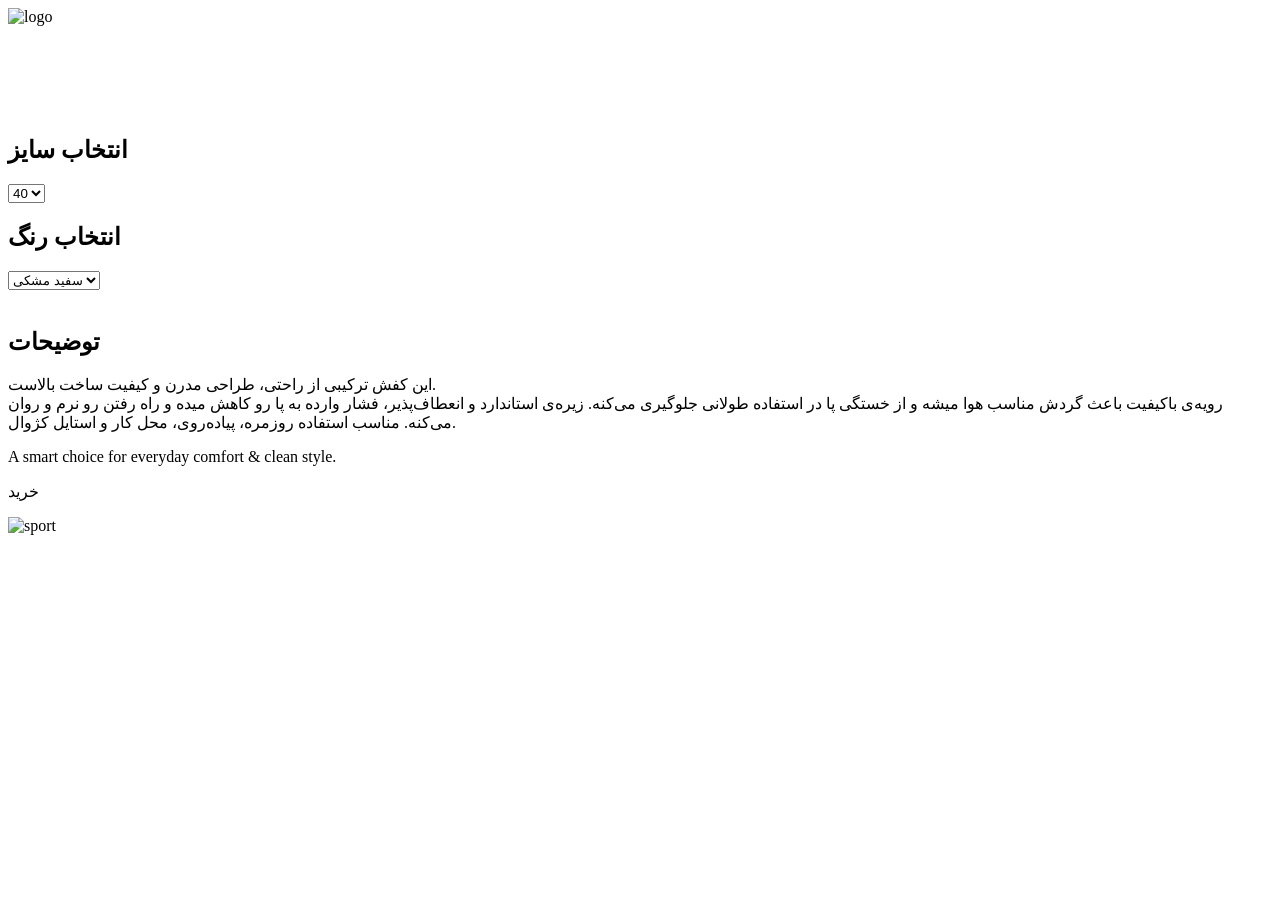
==== page2 - addidas.html @ 6979bb12 "Add files via upload" ====
<!DOCTYPE html>
<html lang="en">

    <meta charset="UTF-8">
    <meta name="viewport" content="width=device-width, initial-scale=1.0">
    <link rel="stylesheet" href="Assets/page2.css">
    <title>page2</title>
</head>

<body>
    <div class="main">
        <div class="header">
            <div class="cantainer">
                <div class="logo"><img src="/next-step-project/Img/logo.png" alt="logo"></div>
                <div class="right-icons">
                    <a href="/next-step-project/page3.html"><img src="/next-step-project/Img/info.png" alt=""></a>
                   <a href="/next-step-project/page2.html"><img src="/next-step-project/Img/shopping-cart.png" alt=""></a> 
                   <a href="/next-step-project/page1.html"> <img src="/next-step-project/Img/home.png" alt=""></a>
                </div>
            </div>
        </div>
        <br><br><br><br>
        <div class="content">
            <div class="cantainer">
                <div class="sel">
                    <h2> انتخاب سایز</h2>
                    <select>
                        <option selected>40</option>
                        <option>41</option>
                        <option>42</option>
                        <option>43</option>
                    </select>
                </div>
                <div class="sel-one">
                    <h2> انتخاب رنگ</h2>
                    <select>
                        <option selected>سفید مشکی</option>
                        <option>سفید قرمز</option>
                        <option>سفید آبی</option>
                        <option>سفید کرم</option>
                    </select>
                </div>
                <br>
                <h2>توضیحات</h2>
                <p class="text-info">
                    این کفش ترکیبی از راحتی، طراحی مدرن و کیفیت ساخت بالاست.<br>
                    رویه‌ی باکیفیت باعث گردش مناسب هوا میشه و از خستگی پا در استفاده طولانی جلوگیری می‌کنه. زیره‌ی
                    استاندارد و انعطاف‌پذیر، فشار وارده به پا رو کاهش میده و راه رفتن رو نرم و روان می‌کنه.
                    مناسب استفاده روزمره، پیاده‌روی، محل کار و استایل کژوال.
                </p>
                <span>A smart choice for everyday comfort & clean style.</span>
                <div class="btnsabt">
                    <p class="btn-text"> خرید</p>
                </div>
            </div>
            <div class="pic">
                <img src="/next-step-project/Img/adidas-s.png" alt="sport">
            </div>
        </div>
    </div>
</body>

</html>
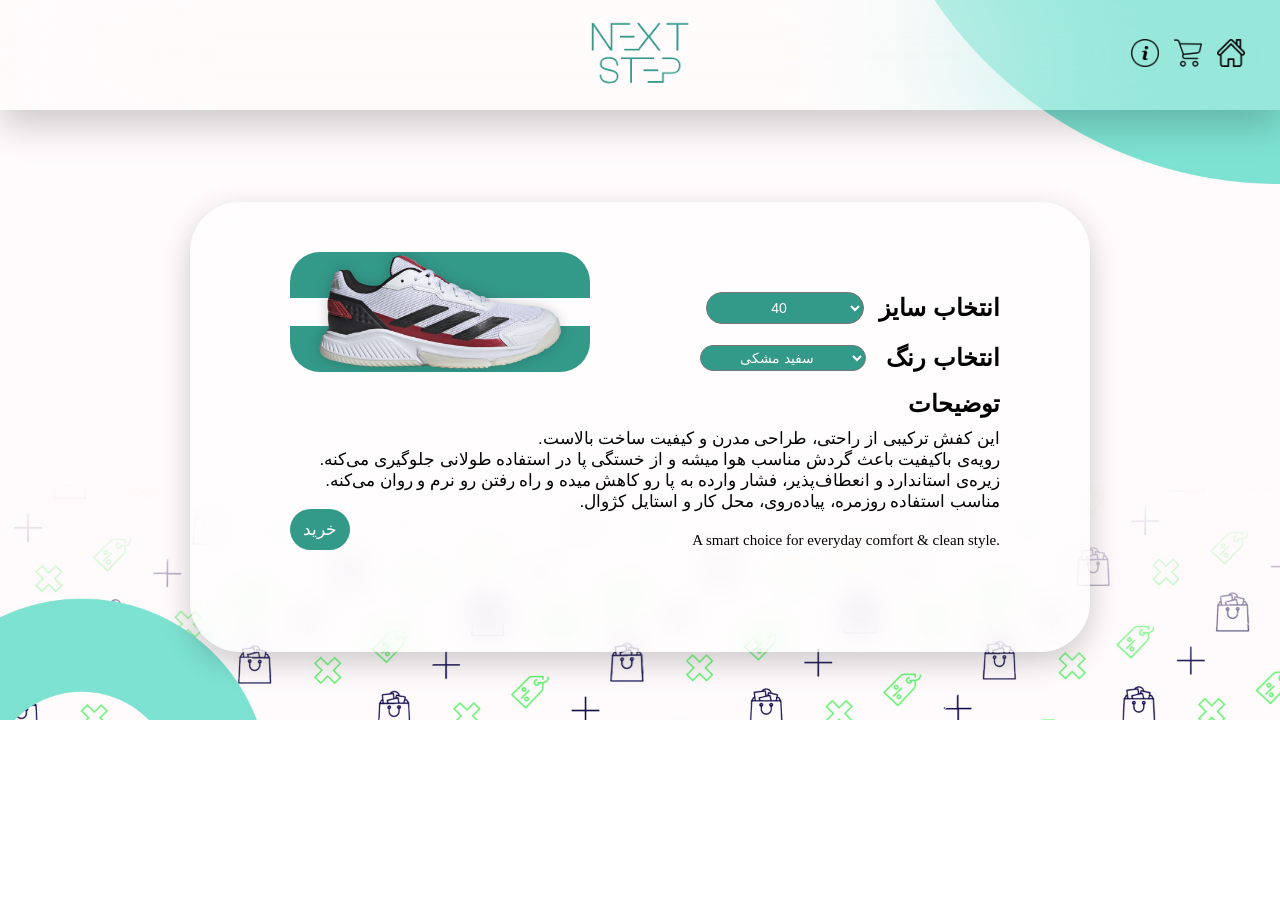
==== commit fa69e2b1: "Add files via upload" ====
--- a/page2 - addidas.html
+++ b/page2 - addidas.html
@@ -1,63 +1,63 @@
-<!DOCTYPE html>
-<html lang="en">
-
-    <meta charset="UTF-8">
-    <meta name="viewport" content="width=device-width, initial-scale=1.0">
-    <link rel="stylesheet" href="Assets/page2.css">
-    <title>page2</title>
-</head>
-
-<body>
-    <div class="main">
-        <div class="header">
-            <div class="cantainer">
-                <div class="logo"><img src="/next-step-project/Img/logo.png" alt="logo"></div>
-                <div class="right-icons">
-                    <a href="/next-step-project/page3.html"><img src="/next-step-project/Img/info.png" alt=""></a>
-                   <a href="/next-step-project/page2.html"><img src="/next-step-project/Img/shopping-cart.png" alt=""></a> 
-                   <a href="/next-step-project/page1.html"> <img src="/next-step-project/Img/home.png" alt=""></a>
-                </div>
-            </div>
-        </div>
-        <br><br><br><br>
-        <div class="content">
-            <div class="cantainer">
-                <div class="sel">
-                    <h2> انتخاب سایز</h2>
-                    <select>
-                        <option selected>40</option>
-                        <option>41</option>
-                        <option>42</option>
-                        <option>43</option>
-                    </select>
-                </div>
-                <div class="sel-one">
-                    <h2> انتخاب رنگ</h2>
-                    <select>
-                        <option selected>سفید مشکی</option>
-                        <option>سفید قرمز</option>
-                        <option>سفید آبی</option>
-                        <option>سفید کرم</option>
-                    </select>
-                </div>
-                <br>
-                <h2>توضیحات</h2>
-                <p class="text-info">
-                    این کفش ترکیبی از راحتی، طراحی مدرن و کیفیت ساخت بالاست.<br>
-                    رویه‌ی باکیفیت باعث گردش مناسب هوا میشه و از خستگی پا در استفاده طولانی جلوگیری می‌کنه. زیره‌ی
-                    استاندارد و انعطاف‌پذیر، فشار وارده به پا رو کاهش میده و راه رفتن رو نرم و روان می‌کنه.
-                    مناسب استفاده روزمره، پیاده‌روی، محل کار و استایل کژوال.
-                </p>
-                <span>A smart choice for everyday comfort & clean style.</span>
-                <div class="btnsabt">
-                    <p class="btn-text"> خرید</p>
-                </div>
-            </div>
-            <div class="pic">
-                <img src="/next-step-project/Img/adidas-s.png" alt="sport">
-            </div>
-        </div>
-    </div>
-</body>
-
+<!DOCTYPE html>
+<html lang="en">
+
+    <meta charset="UTF-8">
+    <meta name="viewport" content="width=device-width, initial-scale=1.0">
+    <link rel="stylesheet" href="Assets/page2.css">
+    <title>page2</title>
+</head>
+
+<body>
+    <div class="main">
+        <div class="header">
+            <div class="cantainer">
+                <div class="logo"><img src="Img/logo.png" alt="logo"></div>
+                <div class="right-icons">
+                    <a href="page3.html"><img src="Img/info.png" alt=""></a>
+                   <a href="page2.html"><img src="Img/shopping-cart.png" alt=""></a> 
+                   <a href="index.html"> <img src="Img/home.png" alt=""></a>
+                </div>
+            </div>
+        </div>
+        <br><br><br><br>
+        <div class="content">
+            <div class="cantainer">
+                <div class="sel">
+                    <h2> انتخاب سایز</h2>
+                    <select>
+                        <option selected>40</option>
+                        <option>41</option>
+                        <option>42</option>
+                        <option>43</option>
+                    </select>
+                </div>
+                <div class="sel-one">
+                    <h2> انتخاب رنگ</h2>
+                    <select>
+                        <option selected>سفید مشکی</option>
+                        <option>سفید قرمز</option>
+                        <option>سفید آبی</option>
+                        <option>سفید کرم</option>
+                    </select>
+                </div>
+                <br>
+                <h2>توضیحات</h2>
+                <p class="text-info">
+                    این کفش ترکیبی از راحتی، طراحی مدرن و کیفیت ساخت بالاست.<br>
+                    رویه‌ی باکیفیت باعث گردش مناسب هوا میشه و از خستگی پا در استفاده طولانی جلوگیری می‌کنه. زیره‌ی
+                    استاندارد و انعطاف‌پذیر، فشار وارده به پا رو کاهش میده و راه رفتن رو نرم و روان می‌کنه.
+                    مناسب استفاده روزمره، پیاده‌روی، محل کار و استایل کژوال.
+                </p>
+                <span>A smart choice for everyday comfort & clean style.</span>
+                <div class="btnsabt">
+                    <p class="btn-text"> خرید</p>
+                </div>
+            </div>
+            <div class="pic">
+                <img src="Img/adidas-s.png" alt="sport">
+            </div>
+        </div>
+    </div>
+</body>
+
 </html>
--- a/Assets/page2.css
+++ b/Assets/page2.css
@@ -0,0 +1,303 @@
+*{
+    margin: 0;
+    padding: 0;
+    box-sizing: border-box;
+}
+
+.cantainer{
+    padding: 0 90px; 
+}
+
+body{
+    background-image: url(../Img/bg.jpg);
+    background-size: cover;
+    /* background-position: center;     */
+    background-repeat: no-repeat;
+    background-attachment: scroll;
+}
+
+.header{
+    position: relative;
+    width: 100%;
+    height: 110px;
+    background-color: rgba(255,255,255,0.2);
+    box-shadow: 0 15px 35px rgba(0, 0, 0,0.2);
+    backdrop-filter: blur(90px);
+    display: flex;
+    justify-content: center;    
+    align-items: center;
+}
+
+.logo img{
+    width: 210px;
+    height: auto;
+}
+
+.right-icons{
+    position: absolute;
+    right: 35px;
+    top: 50%;
+    transform: translateY(-50%);
+    display: flex;
+    gap: 15px;
+}
+.right-icons img{
+    width: 28px;
+    height: 28px;
+    cursor: pointer;
+}
+
+.content{
+    position: relative;
+    width: 900px;
+    height: 450px;
+    background-color: rgba(255,255,255,0.5);
+    backdrop-filter: blur(15px);
+    box-shadow: 0 10px 30px rgba(0, 0, 0,0.2);
+    border-radius: 50px;
+    margin: 0 auto;  
+    margin-top: 20px;  
+}
+
+.sel{
+    padding-top: 90px;
+    display: flex;
+    flex-direction: row-reverse;
+    align-items: center;
+    gap: 10px;
+
+}
+
+.sel select{
+    padding: 6px 60px;
+    border-radius: 30px;
+    font-size: 14px;
+    background-color: #339989;
+    color: #fff;
+}
+
+.sel-one{
+    padding-top: 20px;
+    display: flex;
+    flex-direction: row-reverse;
+    align-items: center;
+    gap: 15px;
+    font-size: 14px;
+    font-family: Tahoma, Arial, sans-serif;
+}
+
+.sel-one select{
+    padding: 3px 35px;
+    border-radius: 30px;
+    font-size: 14px;
+    background-color: #339989;
+    color: #fff;
+    font-size: 14px;
+    font-family: Tahoma, Arial, sans-serif;
+}
+
+h2{
+    direction: rtl;
+    font-size: 24px;
+    font-family: Tahoma, Arial, sans-serif;
+    margin-left: 5px;
+}
+p{
+    direction: rtl;
+    padding-top: 10px;
+    font-size: 17px;
+    font-family: Tahoma, Arial, sans-serif;
+}
+
+span{
+    display: flex;
+    flex-direction: row-reverse;
+    align-items: center;
+    padding-top: 20px;
+    font-size: 15px;
+    font-family: ISm;
+}
+
+.btnsabt{
+    width: 60px;
+    background-color: #339989;
+    padding: 10px 20px;
+    display: flex;
+    justify-content: center;
+    align-items: center;
+    border-radius: 30px;
+    margin-left: 10px;
+    margin-top: -40px;
+}
+
+.btn-text{
+    padding: 0  ;
+    color: #fff;
+}
+
+.pic{
+    position: absolute;
+    width: 300px;
+    height: 120px;
+    display: flex;
+    justify-content: center;
+    align-items: center;
+    top: 50px;
+    left: 100px;
+}
+
+.pic img{
+    width: 100%;
+    height: 100%;
+    border-radius: 30px;
+}
+
+
+
+
+/* ================= Responsive ================= */
+@media (max-width: 1000px) {
+    .cantainer { padding: 0 40px; }
+    .content { width: calc(100% - 40px); max-width: 900px; }
+    .pic { left: 8%; }
+}
+
+@media (max-width: 700px) {
+    body { background-position: center; min-height: 100vh; }
+
+    .header { height: 85px; }
+
+    .cantainer { padding: 0 20px; }
+
+    .logo img {
+        width: 150px;
+        max-width: 55vw;
+    }
+
+    .right-icons {
+        right: 18px;
+        gap: 9px;
+    }
+
+    .right-icons img {
+        width: 23px;
+        height: 23px;
+    }
+
+    .content {
+        width: calc(100% - 30px);
+        height: auto;
+        min-height: 600px;
+        margin-top: 10px;
+        padding: 0 20px 30px;
+        border-radius: 30px;
+    }
+
+    .content > .cantainer { padding: 0; }
+
+    .sel {
+        padding-top: 45px;
+        justify-content: flex-start;
+        gap: 8px;
+    }
+
+    .sel-one {
+        padding-top: 18px;
+        justify-content: flex-start;
+        gap: 8px;
+    }
+
+    h2 { font-size: 19px; }
+
+    .sel select {
+        min-width: 105px;
+        padding: 6px 20px;
+        font-size: 13px;
+    }
+
+    .sel-one select {
+        min-width: 125px;
+        padding: 5px 15px;
+        font-size: 13px;
+    }
+
+    .content p {
+        font-size: 14px;
+        line-height: 2;
+        padding-top: 8px;
+    }
+
+    span {
+        padding-top: 15px;
+        font-size: 12px;
+        line-height: 1.8;
+    }
+
+    .btnsabt {
+        width: 55px;
+        padding: 8px 15px;
+        margin-top: 20px;
+        margin-left: 0;
+    }
+
+    .btn-text { font-size: 14px; }
+
+    .pic {
+        position: relative;
+        width: 80%;
+        max-width: 300px;
+        height: auto;
+        aspect-ratio: 2.5 / 1;
+        top: auto;
+        left: auto;
+        margin: 35px auto 0;
+    }
+
+    .pic img {
+        width: 100%;
+        height: 100%;
+        object-fit: cover;
+    }
+}
+
+@media (max-width: 400px) {
+    .header { height: 75px; }
+
+    .logo img { width: 125px; }
+
+    .right-icons {
+        right: 10px;
+        gap: 6px;
+    }
+
+    .right-icons img {
+        width: 20px;
+        height: 20px;
+    }
+
+    .content {
+        width: calc(100% - 20px);
+        padding: 0 15px 25px;
+        border-radius: 25px;
+    }
+
+    .sel { padding-top: 35px; }
+
+    .sel select {
+        min-width: 85px;
+        padding: 5px 10px;
+    }
+
+    .sel-one select {
+        min-width: 100px;
+        padding: 4px 8px;
+    }
+
+    h2 { font-size: 17px; }
+    .content p { font-size: 13px; }
+    span { font-size: 11px; }
+}
+
+@media (min-width: 1400px) {
+    .content { width: 900px; }
+}
